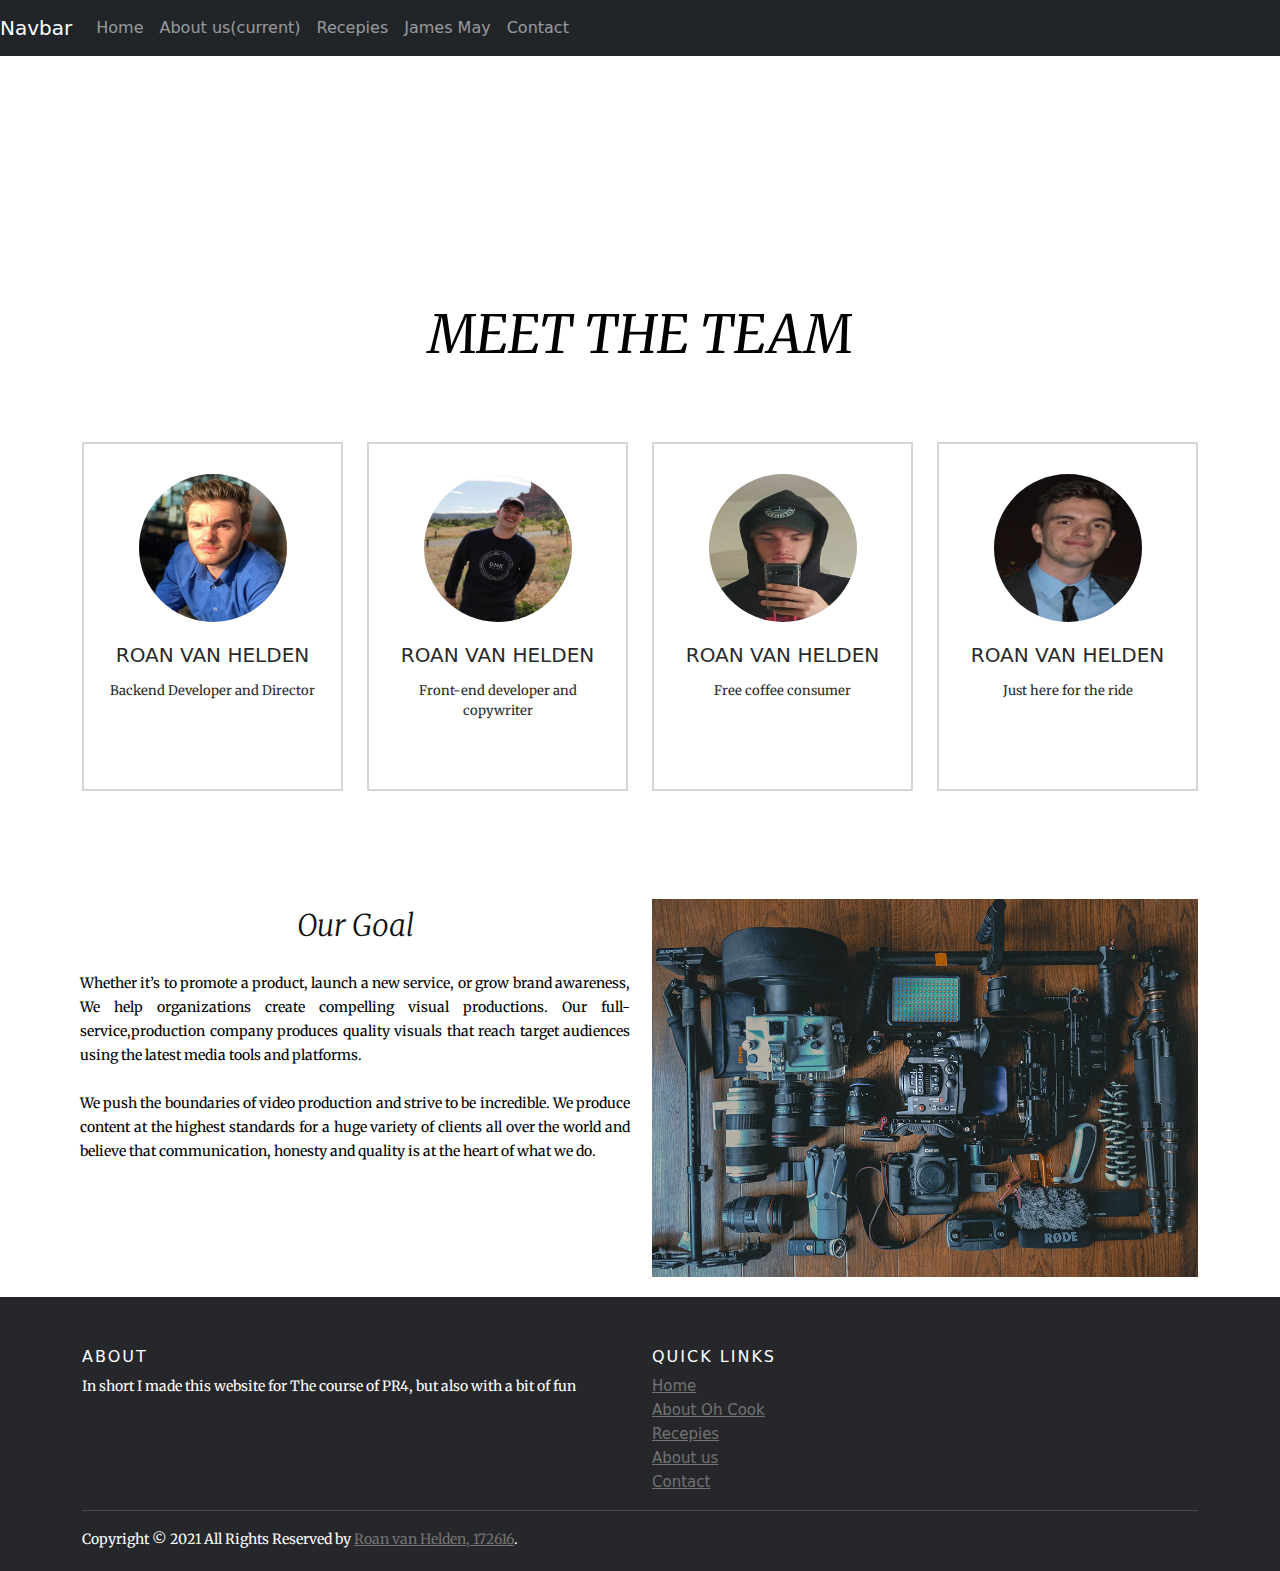
==== aboutus.html @ 595c8e67 "upload 1" ====
<!doctype html>
<html lang="en">
<head>
<meta charset="utf-8">

<title>the final website</title>
<link href="css/bootstrap.min.css" rel="stylesheet" type="text/css">
<link href="css/finalwebsitecss.css" rel="stylesheet" type="text/css">
<link rel="preconnect" href="https://fonts.gstatic.com">
<link href="https://fonts.googleapis.com/css2?family=Merriweather:ital,wght@0,400;0,700;1,400&display=swap" rel="stylesheet">
</head>
<body>
	<nav class="navbar navbar-expand-lg navbar-dark bg-dark">
  <a class="navbar-brand" href="#">Navbar</a>
  <button class="navbar-toggler" type="button" data-toggle="collapse" data-target="#navbarSupportedContent" aria-controls="navbarSupportedContent" aria-expanded="false" aria-label="Toggle navigation">
    <span class="navbar-toggler-icon"></span>
  </button>

  <div class="collapse navbar-collapse" id="navbarSupportedContent">
    <ul class="navbar-nav mr-auto">
      <li class="nav-item active">
        <a class="nav-link" href="index.html">Home</a>
      </li>
      <li class="nav-item">
        <a class="nav-link" href="aboutus.html">About us<span class="sr-only">(current)</span></a>
      </li>
		 <li class="nav-item">
        <a class="nav-link" href="recepies.html">Recepies</a>
      </li>
		 <li class="nav-item">
        <a class="nav-link" href="jamesmayweb.html">James May</a>
		</li>
		<li class="nav-item">
        <a class="nav-link" href="contactinformation.html">Contact</a>
		</li>
    </ul>
   
  </div>
</nav>
<div style="background: url(https://c1.wallpaperflare.com/preview/322/187/713/restaurant-bar-signs-rustic.jpg" class="jumbotron bg-cover text-white">
    <div class="container py-5 text-center">
        <h1 class="display-4 font-weight-bold" style="color: white">About us</h1>
    </div>
</div>
<section class="our-webcoderskull padding-lg">
  <div class="container">
    <div class="row heading heading-icon">
        <h2>Meet the Team</h2>
    </div>
    <ul class="row">
      <li class="col-12 col-md-6 col-lg-3">
          <div class="cnt-block equal-hight" style="height: 349px;">
            <figure><img src="images/personalimages/me4.jpg" class="img-responsive" alt=""></figure>
            <h3><a href="http://www.webcoderskull.com/">Roan van Helden</a></h3>
			  <p style="text-align: center">Backend Developer and Director</p>
          </div>
      </li>
      <li class="col-12 col-md-6 col-lg-3">
          <div class="cnt-block equal-hight" style="height: 349px;">
            <figure><img src="images/personalimages/me3.jpg" class="img-responsive" alt=""></figure>
            <h3><a href="#">Roan van Helden </a></h3>
            <p style="text-align: center">Front-end developer and copywriter</p>
            
          </div>
      </li>
      <li class="col-12 col-md-6 col-lg-3">
          <div class="cnt-block equal-hight" style="height: 349px;">
            <figure><img src="images/personalimages/me2.jpg" class="img-responsive" alt=""></figure>
            <h3><a href="http://www.webcoderskull.com/">Roan van Helden </a></h3>
            <p style="text-align: center">Free coffee consumer</p>
            
          </div>
       </li>
      <li class="col-12 col-md-6 col-lg-3">
          <div class="cnt-block equal-hight" style="height: 349px;">
            <figure><img src="images/personalimages/me1.jpg" class="img-responsive" alt=""></figure>
            <h3><a href="http://www.webcoderskull.com/">Roan van Helden</a></h3>
            <p style="text-align: center">Just here for the ride</p>
            
          </div>
      </li>
    </ul>
  </div>
</section>	
	<div class="container">
	<div class="row">
		
			<div class="col-lg-6" style=" margin:20px 0; max-width: 80%; padding: 10px;">
				<h2>Our Goal</h2>
				<p>Whether it’s to promote a product, launch a new service, or grow brand awareness, We help organizations create compelling visual productions. Our full-service,production company produces quality visuals that reach target audiences using the latest media tools and platforms.</p>

<p>We push the boundaries of video production and strive to be incredible. We produce content at the highest standards for a huge variety of clients all over the world and believe that communication, honesty and quality is at the heart of what we do.</p>
				
			</div>
			<div class="col-lg-6" style="margin:20px 0;">
				<img src="images/productionequipment1.jpg" alt="equipment1" class="img-fluid">
			</div>
		</div>
	</div>
	
	
	 
	
	
	<footer class="site-footer">
      <div class="container">
        <div class="row">
          <div class="col-sm-12 col-md-6">
            <h6>About</h6>
            <p2 class="text-justify">In short I made this website for The course of PR4, but also with a bit of fun</p2>
          </div>

          <div class="col-xs-6 col-md-3">
            <h6>Quick Links</h6>
            <ul class="footer-links">
             <li><a href="index.html">Home</a></li>
              <li><a href="jamesmayweb.html">About Oh Cook</a></li>
				<li><a href="recepies.html">Recepies</a></li>
              <li><a href="aboutus.html">About us</a></li>
				<li><a href="contactinformation.html">Contact</a></li>
            </ul>
          </div>
        </div>
        <hr>
      </div>
      <div class="container">
        <div class="row">
          <div class="col-md-8 col-sm-6 col-xs-12">
            <p2 class="copyright-text">Copyright &copy; 2021 All Rights Reserved by 
         <a href="#">Roan van Helden, 172616</a>.
            </p2>
          </div>
        </div>
      </div>
</footer>
<script src="js/jquery-3.6.0.slim.js"> </script>
	<script src="js/bootstrap.bundle.min.js"> </script>
</body>
</html>
---- css/finalwebsitecss.css ----
@charset "utf-8";

h1 {color: #111; font-family: 'Helvetica Neue', sans-serif; font-size: 55px;  letter-spacing: -1px; line-height: 1; text-align: center; font-family: 'Merriweather', serif;
	
}
h2{ color: #111; font-family: 'Open Sans', sans-serif; font-style: italic; font-size: 30px; font-weight: 300; line-height: 32px; margin: 0 0 30px; text-align: center; font-family: 'Merriweather', serif; 
		
}

h3{
	
}
h4{
	
}
p{ color: #000000; font-family: 'Helvetica Neue', sans-serif; font-size: 14px; line-height: 24px; margin: 0 0 24px; text-align: justify; text-justify: inter-word; 
font-family: 'Merriweather', serif;	
}
p2{color: #FFFFFF; font-family: 'Helvetica Neue', sans-serif; font-size: 14px; line-height: 24px; margin: 0 0 24px; text-align: justify; text-justify: inter-word;
font-family: 'Merriweather', serif;	
}
p3{color: #000000; font-family: 'Helvetica Neue', sans-serif; font-size: 20px; line-height: 24px; margin: 0 0 24px; text-align: justify; text-justify: inter-word; 
font-family: 'Merriweather', serif;
	
	
}
.page-holder {
  min-height: 100vh;
}

.bg-cover {
  background-size: cover !important;
}

body {
    min-height: 100vh;
}

.site-footer
{
  background-color:#26272b;
  padding:45px 0 20px;
  font-size:15px;
  line-height:24px;
  color:#737373;
}
.site-footer hr
{
  border-top-color:#bbb;
  opacity:0.5
}
.site-footer hr.small
{
  margin:20px 0
}
.site-footer h6
{
  color:#fff;
  font-size:16px;
  text-transform:uppercase;
  margin-top:5px;
  letter-spacing:2px
}
.site-footer a
{
  color:#737373;
}
.site-footer a:hover
{
  color:#3366cc;
  text-decoration:none;
}
.footer-links
{
  padding-left:0;
  list-style:none
}
.footer-links li
{
  display:block
}
.footer-links a
{
  color:#737373
}
.footer-links a:active,.footer-links a:focus,.footer-links a:hover
{
  color:#3366cc;
  text-decoration:none;
}
.footer-links.inline li
{
  display:inline-block
}
.copyright-text
{
  margin:0
}
@media (max-width:991px)
{
  .site-footer [class^=col-]
  {
    margin-bottom:30px
  }
}
@media (max-width:767px)
{
  .site-footer
  {
    padding-bottom:0
  }
  .site-footer .copyright-text,.site-footer .social-icons
  {
    text-align:center
  }
}



.row.heading h2 {
    color: #000000;
    font-size: 52.52px;
    line-height: 95px;
    font-weight: 400;
    text-align: center;
    margin: 0 0 40px;
    padding-bottom: 20px;
    text-transform: uppercase;
}
ul{
  margin:0;
  padding:0;
  list-style:none;
}
.heading.heading-icon {
    display: block;
}
.padding-lg {
	display: block;
	padding-top: 60px;
	padding-bottom: 60px;
}
.practice-area.padding-lg {
    padding-bottom: 55px;
    padding-top: 55px;
}
.practice-area .inner{ 
     border:1px solid #999999; 
	 text-align:center; 
	 margin-bottom:28px; 
	 padding:40px 25px;
}
.our-webcoderskull .cnt-block:hover {
    box-shadow: 0px 0px 10px rgba(0,0,0,0.3);
    border: 0;
}
.practice-area .inner h3{ 
    color:#3c3c3c; 
	font-size:24px; 
	font-weight:500;
	font-family: 'Poppins', sans-serif;
	padding: 10px 0;
}
.practice-area .inner p{ 
    font-size:14px; 
	line-height:22px; 
	font-weight:400;
}
.practice-area .inner img{
	display:inline-block;
}


.our-webcoderskull .cnt-block{ 
   float:left; 
   width:100%; 
   background:#fff; 
   padding:30px 20px; 
   text-align:center; 
   border:2px solid #d5d5d5;
   margin: 0 0 28px;
}
.our-webcoderskull .cnt-block figure{
   width:148px; 
   height:148px; 
   border-radius:100%; 
   display:inline-block;
   margin-bottom: 15px;
}
.our-webcoderskull .cnt-block img{ 
   width:148px; 
   height:148px; 
   border-radius:100%; 
}
.our-webcoderskull .cnt-block h3{ 
   color:#2a2a2a; 
   font-size:20px; 
   font-weight:500; 
   padding:6px 0;
   text-transform:uppercase;
}
.our-webcoderskull .cnt-block h3 a{
  text-decoration:none;
	color:#2a2a2a;
}
.our-webcoderskull .cnt-block h3 a:hover{
	color:#337ab7;
}
.our-webcoderskull .cnt-block p{ 
   color:#2a2a2a; 
   font-size:13px; 
   line-height:20px; 
   font-weight:400;
}
.our-webcoderskull .cnt-block .follow-us{
	margin:20px 0 0;
}
.our-webcoderskull .cnt-block .follow-us li{ 
    display:inline-block; 
	width:auto; 
	margin:0 5px;
}
.our-webcoderskull .cnt-block .follow-us li .fa{ 
   font-size:24px; 
   color:#767676;
}
.our-webcoderskull .cnt-block .follow-us li .fa:hover{ 
   color:#025a8e;
}
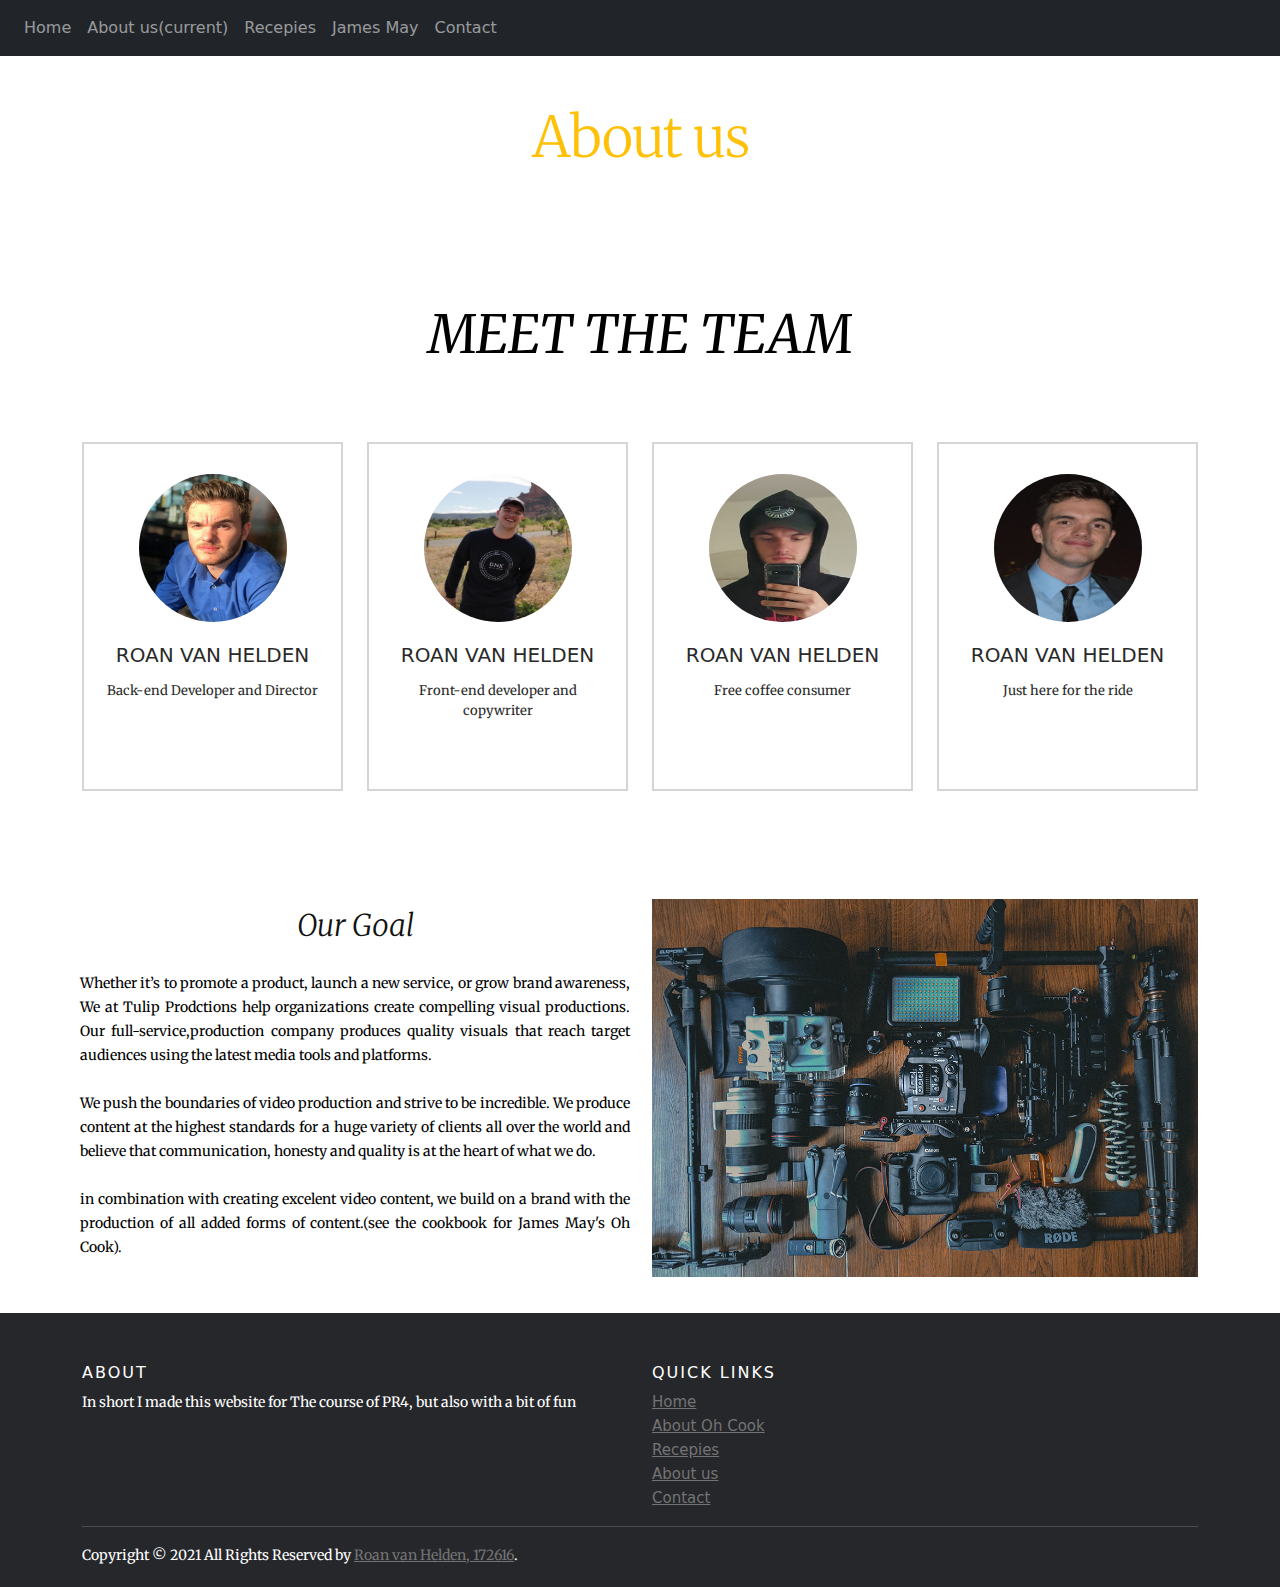
==== commit 81c12686: "update 1" ====
--- a/aboutus.html
+++ b/aboutus.html
@@ -11,7 +11,7 @@
 </head>
 <body>
 	<nav class="navbar navbar-expand-lg navbar-dark bg-dark">
-  <a class="navbar-brand" href="#">Navbar</a>
+  <a class="navbar-brand" href="#"></a>
   <button class="navbar-toggler" type="button" data-toggle="collapse" data-target="#navbarSupportedContent" aria-controls="navbarSupportedContent" aria-expanded="false" aria-label="Toggle navigation">
     <span class="navbar-toggler-icon"></span>
   </button>
@@ -39,7 +39,7 @@
 </nav>
 <div style="background: url(https://c1.wallpaperflare.com/preview/322/187/713/restaurant-bar-signs-rustic.jpg" class="jumbotron bg-cover text-white">
     <div class="container py-5 text-center">
-        <h1 class="display-4 font-weight-bold" style="color: white">About us</h1>
+        <h1 class="display-4 font-weight-bold" style="color: #FFC107">About us</h1>
     </div>
 </div>
 <section class="our-webcoderskull padding-lg">
@@ -52,7 +52,7 @@
           <div class="cnt-block equal-hight" style="height: 349px;">
             <figure><img src="images/personalimages/me4.jpg" class="img-responsive" alt=""></figure>
             <h3><a href="http://www.webcoderskull.com/">Roan van Helden</a></h3>
-			  <p style="text-align: center">Backend Developer and Director</p>
+			  <p style="text-align: center">Back-end Developer and Director</p>
           </div>
       </li>
       <li class="col-12 col-md-6 col-lg-3">
@@ -87,10 +87,10 @@
 		
 			<div class="col-lg-6" style=" margin:20px 0; max-width: 80%; padding: 10px;">
 				<h2>Our Goal</h2>
-				<p>Whether it’s to promote a product, launch a new service, or grow brand awareness, We help organizations create compelling visual productions. Our full-service,production company produces quality visuals that reach target audiences using the latest media tools and platforms.</p>
+				<p>Whether it’s to promote a product, launch a new service, or grow brand awareness, We at Tulip Prodctions help organizations create compelling visual productions. Our full-service,production company produces quality visuals that reach target audiences using the latest media tools and platforms.</p>
 
 <p>We push the boundaries of video production and strive to be incredible. We produce content at the highest standards for a huge variety of clients all over the world and believe that communication, honesty and quality is at the heart of what we do.</p>
-				
+			<p> in combination with creating excelent video content, we build on a brand with the production of all added forms of content.(see the cookbook for James May's Oh Cook).</p>	
 			</div>
 			<div class="col-lg-6" style="margin:20px 0;">
 				<img src="images/productionequipment1.jpg" alt="equipment1" class="img-fluid">
@@ -127,7 +127,7 @@
         <div class="row">
           <div class="col-md-8 col-sm-6 col-xs-12">
             <p2 class="copyright-text">Copyright &copy; 2021 All Rights Reserved by 
-         <a href="#">Roan van Helden, 172616</a>.
+         <a href="https://www.youtube.com/watch?v=dQw4w9WgXcQ">Roan van Helden, 172616</a>.
             </p2>
           </div>
         </div>
--- a/css/finalwebsitecss.css
+++ b/css/finalwebsitecss.css
@@ -3,16 +3,8 @@
 h1 {color: #111; font-family: 'Helvetica Neue', sans-serif; font-size: 55px;  letter-spacing: -1px; line-height: 1; text-align: center; font-family: 'Merriweather', serif;
 	
 }
-h2{ color: #111; font-family: 'Open Sans', sans-serif; font-style: italic; font-size: 30px; font-weight: 300; line-height: 32px; margin: 0 0 30px; text-align: center; font-family: 'Merriweather', serif; 
+h2{ color: #111; font-family: 'Open Sans', sans-serif; font-style: italic; font-size: 30px; font-weight: 300; line-height: 32px; margin: 0 0 30px; text-align: center; font-family: 'Merriweather', serif; }
 		
-}
-
-h3{
-	
-}
-h4{
-	
-}
 p{ color: #000000; font-family: 'Helvetica Neue', sans-serif; font-size: 14px; line-height: 24px; margin: 0 0 24px; text-align: justify; text-justify: inter-word; 
 font-family: 'Merriweather', serif;	
 }
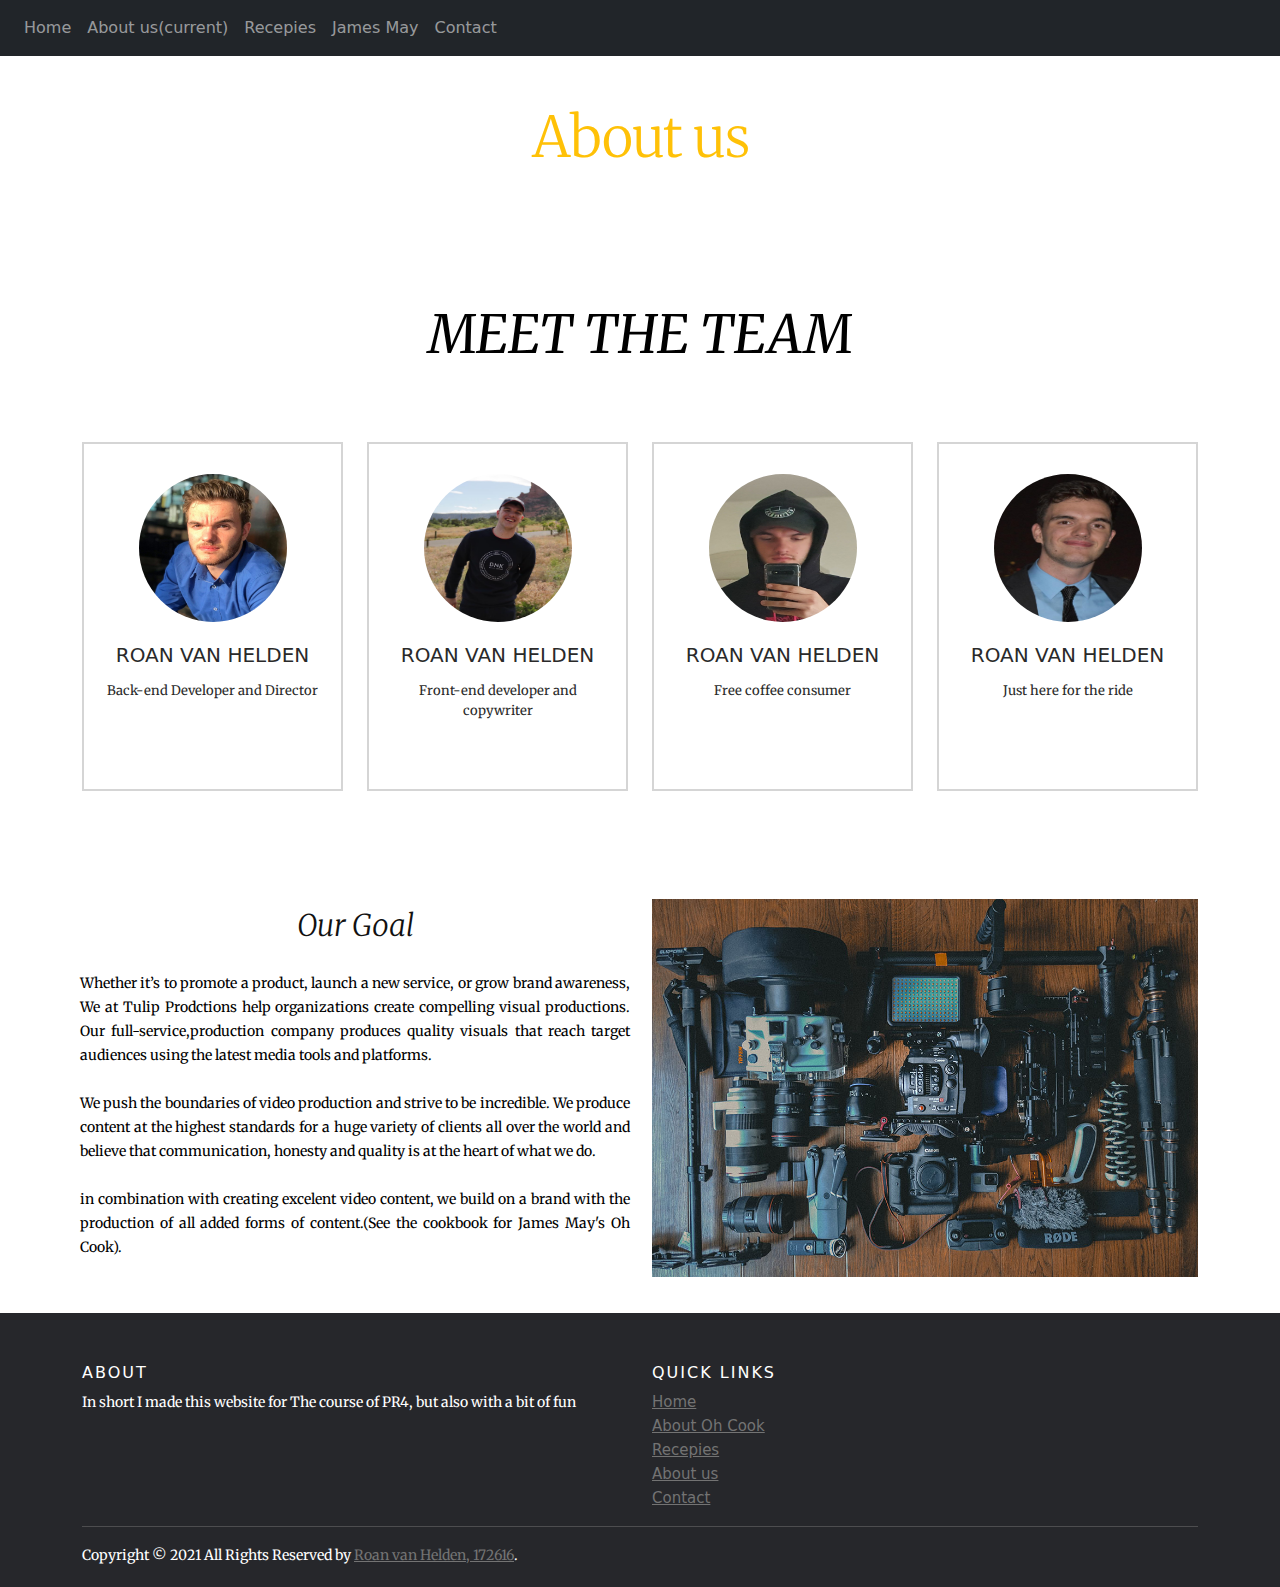
==== commit 847d13b2: "update 3" ====
--- a/aboutus.html
+++ b/aboutus.html
@@ -37,11 +37,13 @@
    
   </div>
 </nav>
+	<header>
 <div style="background: url(https://c1.wallpaperflare.com/preview/322/187/713/restaurant-bar-signs-rustic.jpg" class="jumbotron bg-cover text-white">
     <div class="container py-5 text-center">
         <h1 class="display-4 font-weight-bold" style="color: #FFC107">About us</h1>
     </div>
 </div>
+	</header>
 <section class="our-webcoderskull padding-lg">
   <div class="container">
     <div class="row heading heading-icon">
@@ -90,7 +92,7 @@
 				<p>Whether it’s to promote a product, launch a new service, or grow brand awareness, We at Tulip Prodctions help organizations create compelling visual productions. Our full-service,production company produces quality visuals that reach target audiences using the latest media tools and platforms.</p>
 
 <p>We push the boundaries of video production and strive to be incredible. We produce content at the highest standards for a huge variety of clients all over the world and believe that communication, honesty and quality is at the heart of what we do.</p>
-			<p> in combination with creating excelent video content, we build on a brand with the production of all added forms of content.(see the cookbook for James May's Oh Cook).</p>	
+			<p> in combination with creating excelent video content, we build on a brand with the production of all added forms of content.(See the cookbook for James May's Oh Cook).</p>	
 			</div>
 			<div class="col-lg-6" style="margin:20px 0;">
 				<img src="images/productionequipment1.jpg" alt="equipment1" class="img-fluid">
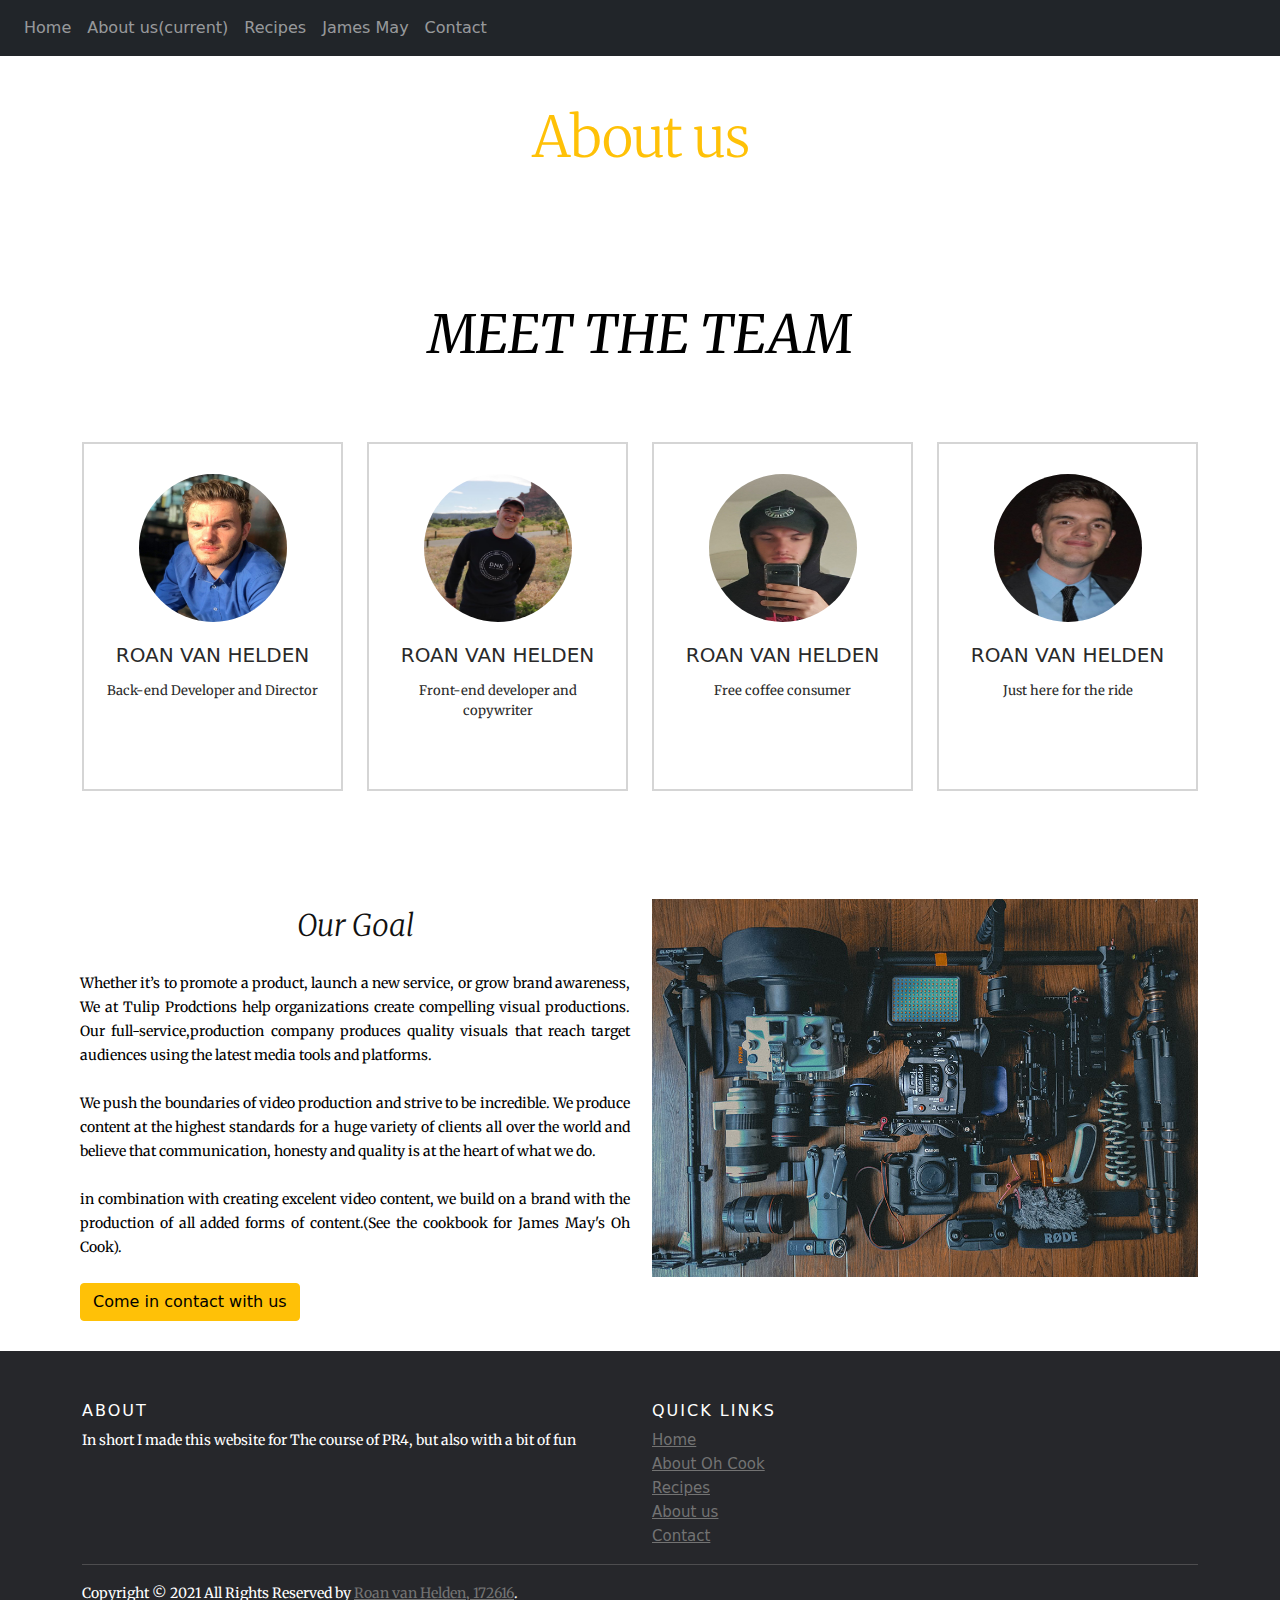
==== commit ed86ab7b: "update 4" ====
--- a/aboutus.html
+++ b/aboutus.html
@@ -25,7 +25,7 @@
         <a class="nav-link" href="aboutus.html">About us<span class="sr-only">(current)</span></a>
       </li>
 		 <li class="nav-item">
-        <a class="nav-link" href="recepies.html">Recepies</a>
+        <a class="nav-link" href="recepies.html">Recipes</a>
       </li>
 		 <li class="nav-item">
         <a class="nav-link" href="jamesmayweb.html">James May</a>
@@ -93,6 +93,9 @@
 
 <p>We push the boundaries of video production and strive to be incredible. We produce content at the highest standards for a huge variety of clients all over the world and believe that communication, honesty and quality is at the heart of what we do.</p>
 			<p> in combination with creating excelent video content, we build on a brand with the production of all added forms of content.(See the cookbook for James May's Oh Cook).</p>	
+				 <a href="contactinformation.html">
+    <button type="button" class="btn btn-warning"> Come in contact with us</button>
+		  </a>
 			</div>
 			<div class="col-lg-6" style="margin:20px 0;">
 				<img src="images/productionequipment1.jpg" alt="equipment1" class="img-fluid">
@@ -117,7 +120,7 @@
             <ul class="footer-links">
              <li><a href="index.html">Home</a></li>
               <li><a href="jamesmayweb.html">About Oh Cook</a></li>
-				<li><a href="recepies.html">Recepies</a></li>
+				<li><a href="recepies.html">Recipes</a></li>
               <li><a href="aboutus.html">About us</a></li>
 				<li><a href="contactinformation.html">Contact</a></li>
             </ul>
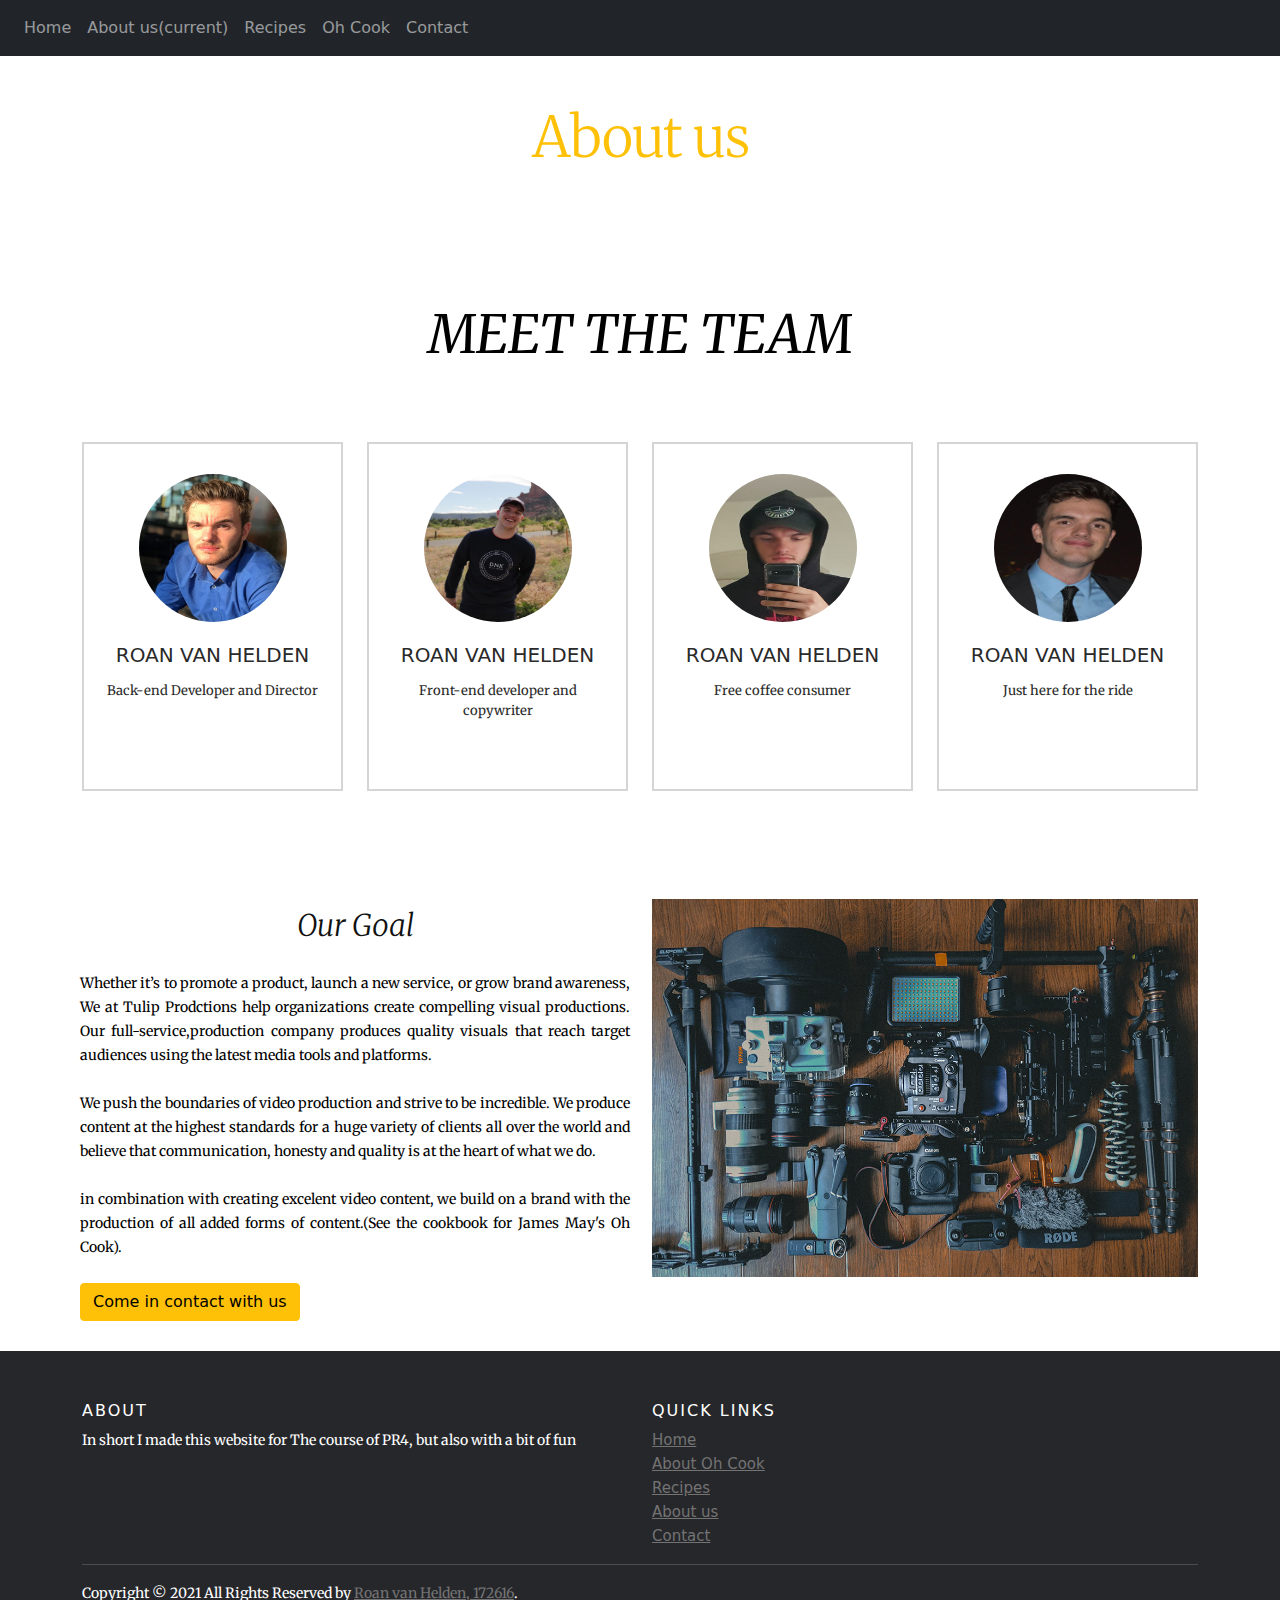
==== commit fa4a10c4: "update 6" ====
--- a/aboutus.html
+++ b/aboutus.html
@@ -28,7 +28,7 @@
         <a class="nav-link" href="recepies.html">Recipes</a>
       </li>
 		 <li class="nav-item">
-        <a class="nav-link" href="jamesmayweb.html">James May</a>
+        <a class="nav-link" href="jamesmayweb.html">Oh Cook</a>
 		</li>
 		<li class="nav-item">
         <a class="nav-link" href="contactinformation.html">Contact</a>
